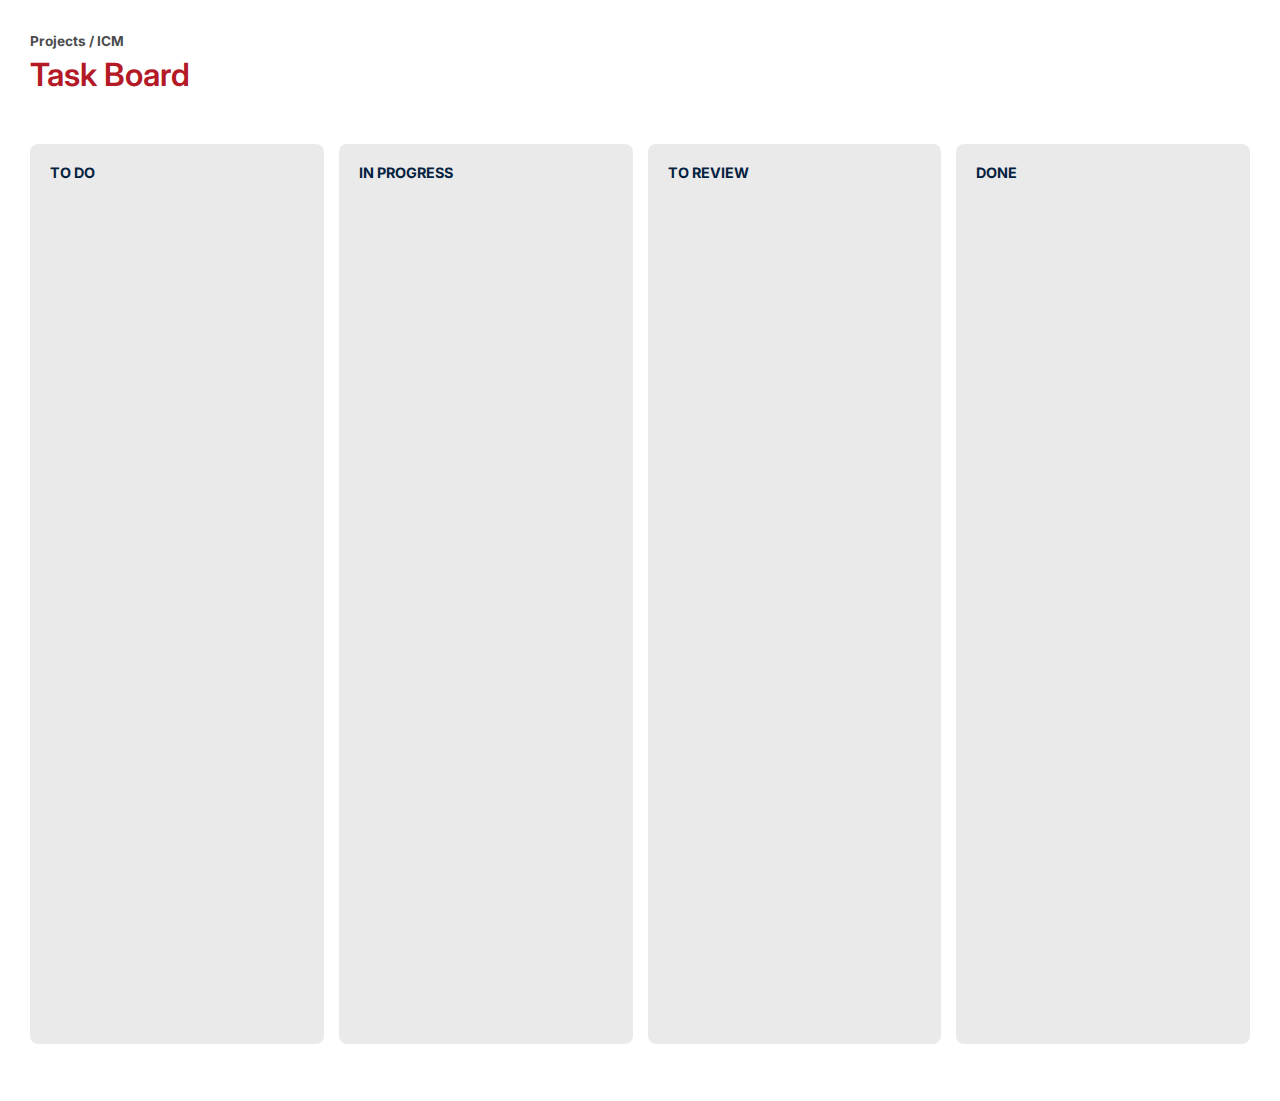
==== taskBoard/index.html @ 0dfaf187 "Subindo projeto taskBoard" ====
<!DOCTYPE html>
<html lang="pt-br">
<head>
    <meta charset="UTF-8">
    <meta name="viewport" content="width=device-width, initial-scale=1.0">
    <link rel="stylesheet" href="style.css"> 
    <title>Task Board</title>
</head>
<body>
    
    <main>

        <header>
            <span>Projects / ICM</span>
            <h1>Task Board</h1>
        </header>

        <section class="columns">

            <section class="column">
                <h2 class="column__title">TO DO</h2>
                <section class="column__cards">
                   
                </section>
            </section>

            <section class="column">
                <h2 class="column__title">IN PROGRESS</h2>
                <section class="column__cards">
                    
                </section>
            </section>

            <section class="column">
                <h2 class="column__title">TO REVIEW</h2>
                <section class="column__cards">
                    
                </section>
            </section>

            <section class="column">
                <h2 class="column__title">DONE</h2>
                <section class="column__cards">
                    
                </section>
            </section>

        </section>


    </main>

    <script src="script.js"></script>
</body>
</html>
---- taskBoard/style.css ----
@import url("https://fonts.googleapis.com/css2?family=Inter:wght@400;700&display=swap");

*{
    margin: 0;
    padding: 0;
    box-sizing: border-box;
    font-family: "Inter", sans-serif;
}

main {
    padding: 30px;
    user-select: none;
}
/*#03223f*/
header > span {
    font-size: 0.85rem;
    font-weight: 700;
    color: #4b4c4d;
}

header > h1{
    color: #b41926;
    font-size: 2rem;
    font-weight: 600;
    margin-top: 5px;
}

.columns {
    display: flex;
    gap: 15px;
    margin-top: 50px;
}

.column {
    width: 100%;
    background-color: #ebeaea;
    height: 100dvh;
    border-radius: 8px;
}

.column__title {
    color: #03223f;
    font-size: 0.9rem;
    font-weight: 700;
    margin: 20px;

}

.column__cards {
    padding: 4px;
    height: 100%;
    border-radius: 5px;
}

.card {
    position: relative;
    min-height: 70px;
    background-color: #fffbfb;
    border-radius: 5px;
    border: 1px solid #303131;
    box-shadow: 0 2px 2px #03223f;
    padding: 12px 14px;
    font-size: 0.9rem;
    font-weight: 500;
    color: #4b4c4d;
    margin-bottom: 5px;
}

.card-content {
    padding-right: 30px; 
}

.delete-button {
    position: absolute;
    top: 5px;
    right: 5px;
    background-color: #b41926;
    color: white;
    border: none;
    border-radius: 50%;
    padding: 4px 6px;
    cursor: pointer;
    font-size: 0.8rem;
    width: 24px;
    height: 24px;
    display: flex;
    align-items: center;
    justify-content: center;
}

.delete-button:hover {
    background-color: #c9302c;
}

.column--highlight {
    background-color: #deebff;
    border: 2px solid #62a0f1
}
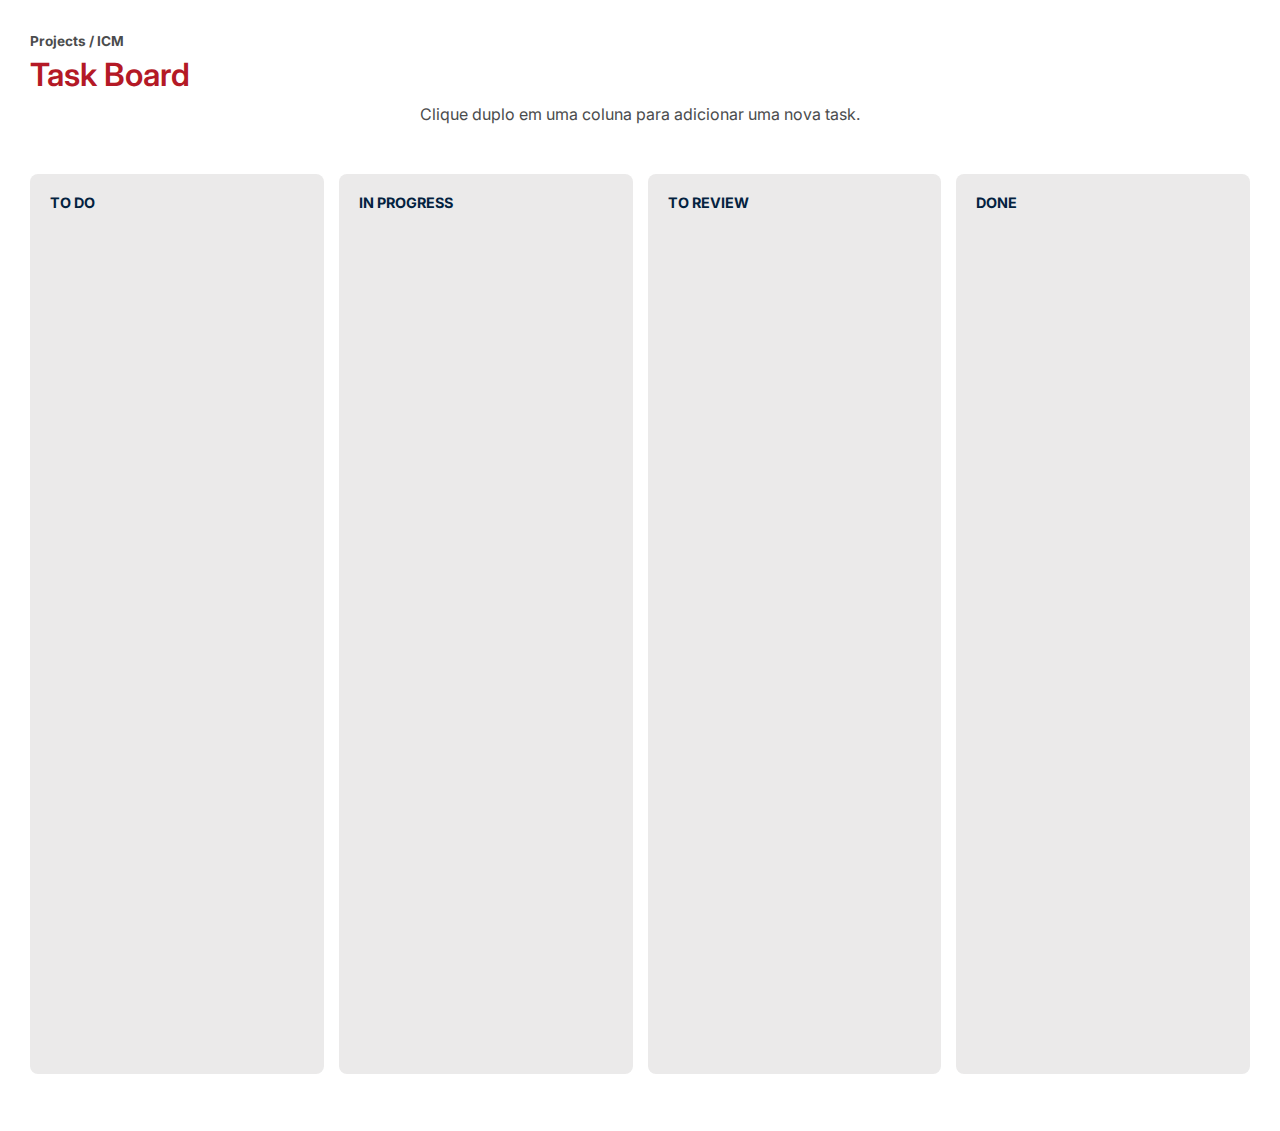
==== commit 55382eed: "Adicionando instrução para criação de novos cards" ====
--- a/taskBoard/index.html
+++ b/taskBoard/index.html
@@ -13,6 +13,7 @@
         <header>
             <span>Projects / ICM</span>
             <h1>Task Board</h1>
+            <p class="instructions">Clique duplo em uma coluna para adicionar uma nova task.</p>
         </header>
 
         <section class="columns">
--- a/taskBoard/style.css
+++ b/taskBoard/style.css
@@ -23,6 +23,13 @@
     font-size: 2rem;
     font-weight: 600;
     margin-top: 5px;
+}
+
+.instructions {
+    font-size: 1rem;
+    color: #4b4c4d;
+    margin-top: 10px;
+    text-align: center;
 }
 
 .columns {
